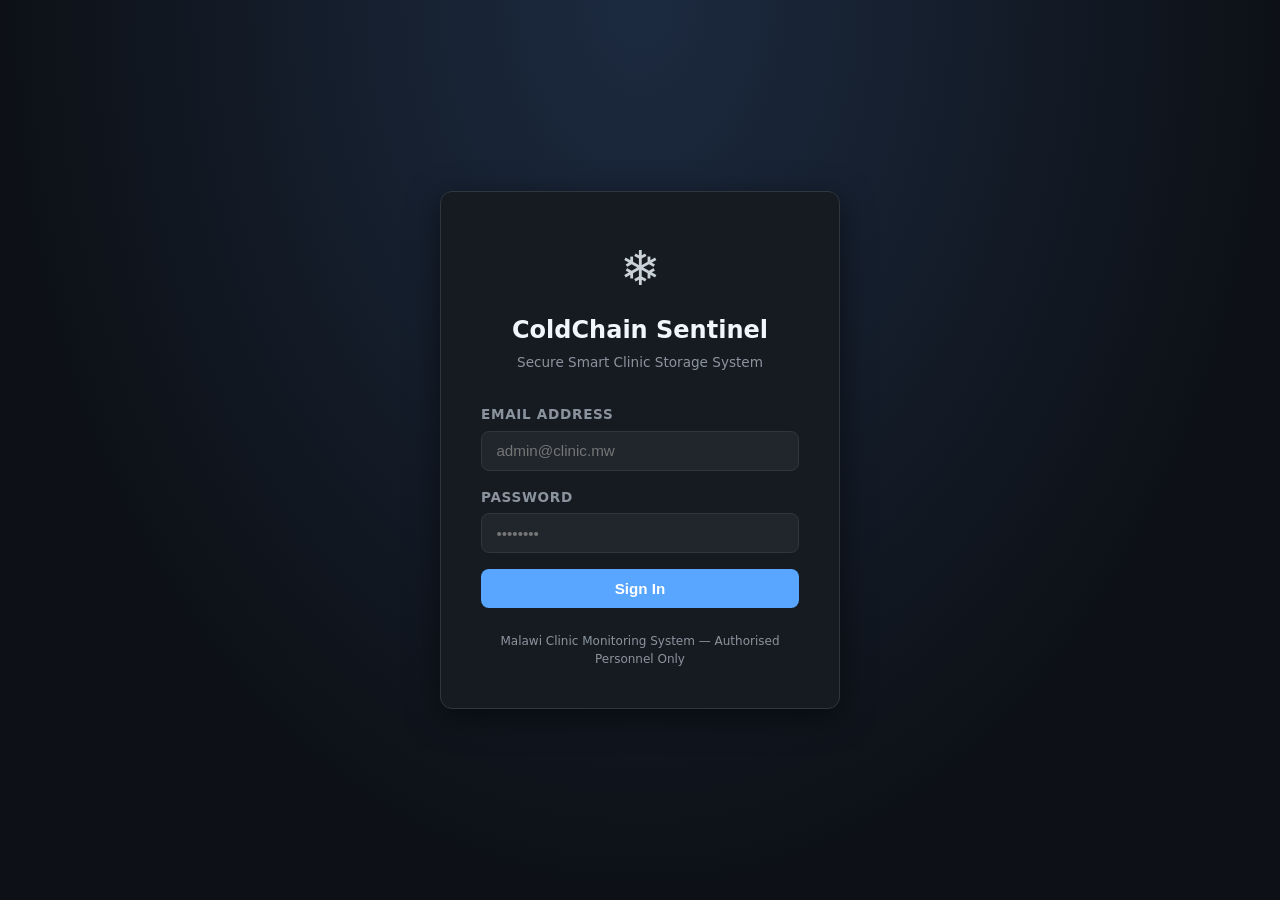
==== dashboard.html @ 4976e24e "Initial commit of ColdChain Sentinel web dashboard" ====
<!DOCTYPE html>
<html lang="en">
<head>
  <meta charset="UTF-8" />
  <meta name="viewport" content="width=device-width, initial-scale=1.0" />
  <title>ColdChain Sentinel – Dashboard</title>
  <link rel="stylesheet" href="styles.css" />
</head>
<body>

<!-- ─── ALERT AUDIO ─────────────────────────────────────────── -->
<!-- Web Audio API used in app.js; no external files needed -->

<div class="dashboard">

  <!-- TOPBAR -->
  <header class="topbar">
    <div class="topbar-brand">
      <span class="icon">❄️</span>
      <span>ColdChain Sentinel</span>
    </div>
    <div class="topbar-right">
      <div class="live-dot"></div>
      <span class="live-label" id="lastUpdate">Connecting…</span>
      <span class="user-tag" id="userTag">—</span>
      <button class="btn-outline" id="logoutBtn">Logout</button>
    </div>
  </header>

  <!-- MAIN CONTENT -->
  <main class="content">

    <!-- CRITICAL ALERT BANNER -->
    <div class="alert-banner hidden" id="alertBanner">
      <span class="alert-icon">🚨</span>
      <span id="alertText">Critical condition detected</span>
    </div>

    <!-- ENVIRONMENTAL STATUS -->
    <div class="section">
      <p class="section-title">Environmental Status</p>
      <div class="stat-grid">

        <div class="stat-card" id="cardTemp">
          <div class="stat-label">🌡 Temperature</div>
          <div class="stat-value" id="valTemp">--.-</div>
          <div class="stat-sub">°Celsius — threshold 28°C</div>
        </div>

        <div class="stat-card" id="cardHum">
          <div class="stat-label">💧 Humidity</div>
          <div class="stat-value" id="valHum">--.-</div>
          <div class="stat-sub">% Relative Humidity</div>
        </div>

        <div class="stat-card" id="cardGas">
          <div class="stat-label">☁️ Gas Status</div>
          <div class="stat-value" id="valGas">---</div>
          <div class="stat-sub">MQ-2 Digital Output</div>
        </div>

        <div class="stat-card" id="cardPower">
          <div class="stat-label">⚡ Power Source</div>
          <div class="stat-value" id="valPower">---</div>
          <div class="stat-sub" id="subPower">Monitoring grid input</div>
        </div>

      </div>
    </div>

    <!-- FAN STATES -->
    <div>
      <p class="section-title">Ventilation Fans</p>
      <div class="fan-grid">
        <div class="fan-card" id="fanGasCard">
          <div class="fan-icon">🌀</div>
          <div class="fan-name">Gas Ventilation Fan</div>
          <div class="fan-state" id="fanGasState">OFF</div>
        </div>
        <div class="fan-card" id="fanTempCard">
          <div class="fan-icon">🌀</div>
          <div class="fan-name">Temperature Cooling Fan</div>
          <div class="fan-state" id="fanTempState">OFF</div>
        </div>
      </div>
    </div>

    <!-- BOTTOM ROW: recent alerts + event logs -->
    <div class="bottom-row">

      <!-- RECENT ALERTS -->
      <div>
        <p class="section-title">Recent Alerts</p>
        <div class="log-panel">
          <div class="log-header">
            <h3>Active Alerts</h3>
            <span id="alertCount" class="log-badge badge-red">0</span>
          </div>
          <div class="log-list" id="alertList">
            <div class="log-row" style="color:var(--text-dim);">
              <span class="log-time">—</span>
              <span>—</span>
              <span>No active alerts</span>
            </div>
          </div>
        </div>
      </div>

      <!-- EVENT LOG -->
      <div>
        <p class="section-title">Event Log</p>
        <div class="log-panel">
          <div class="log-header">
            <h3>Access &amp; Environment Log</h3>
            <button class="btn-outline" id="refreshLog">↻ Refresh</button>
          </div>
          <div class="log-list" id="eventLog">
            <div class="log-row" style="color:var(--text-dim);">
              <span class="log-time">Loading…</span>
              <span>—</span>
              <span>—</span>
            </div>
          </div>
        </div>
      </div>

    </div><!-- /bottom-row -->

  </main><!-- /content -->
</div><!-- /dashboard -->

<script src="app.js"></script>
</body>
</html>
---- styles.css ----
/* ============================================================
   ColdChain Sentinel – Stylesheet
   Clean, clinical UI with status-driven colour coding
   ============================================================ */

/* ─── RESET & BASE ─────────────────────────────────────────── */
*, *::before, *::after { box-sizing: border-box; margin: 0; padding: 0; }

:root {
  --bg:           #0d1117;
  --surface:      #161b22;
  --surface-2:    #21262d;
  --border:       #30363d;
  --text:         #c9d1d9;
  --text-dim:     #8b949e;
  --text-bright:  #f0f6fc;

  --blue:         #58a6ff;
  --green:        #3fb950;
  --yellow:       #d29922;
  --red:          #f85149;
  --orange:       #e3823a;
  --teal:         #39d353;

  --card-radius:  12px;
  --gap:          1.25rem;
  --font:         'Segoe UI', system-ui, -apple-system, sans-serif;
}

html, body {
  height: 100%;
  background: var(--bg);
  color: var(--text);
  font-family: var(--font);
  font-size: 16px;
  line-height: 1.5;
}

/* ─── LOGIN PAGE ───────────────────────────────────────────── */
.login-page {
  display: flex;
  align-items: center;
  justify-content: center;
  min-height: 100vh;
  background: radial-gradient(ellipse at 50% 0%, #1c2a40 0%, var(--bg) 70%);
}

.login-card {
  background: var(--surface);
  border: 1px solid var(--border);
  border-radius: var(--card-radius);
  padding: 2.5rem;
  width: 100%;
  max-width: 400px;
  box-shadow: 0 8px 32px rgba(0,0,0,0.5);
  animation: fadeIn 0.8s ease-out;
}

.login-logo {
  text-align: center;
  margin-bottom: 2rem;
}

.logo-icon { font-size: 3rem; margin-bottom: 0.5rem; }

.login-logo h1 {
  font-size: 1.5rem;
  font-weight: 700;
  color: var(--text-bright);
}

.login-logo .subtitle {
  color: var(--text-dim);
  font-size: 0.85rem;
  margin-top: 0.25rem;
}

/* ─── FORM ─────────────────────────────────────────────────── */
.login-form { display: flex; flex-direction: column; gap: 1rem; }

.form-group { display: flex; flex-direction: column; gap: 0.4rem; }

.form-group label {
  font-size: 0.85rem;
  font-weight: 600;
  color: var(--text-dim);
  text-transform: uppercase;
  letter-spacing: 0.05em;
}

input[type="email"],
input[type="password"],
input[type="text"] {
  background: var(--surface-2);
  border: 1px solid var(--border);
  border-radius: 8px;
  color: var(--text-bright);
  padding: 0.65rem 0.9rem;
  font-size: 0.95rem;
  outline: none;
  transition: border-color 0.2s;
  width: 100%;
}

input:focus { border-color: var(--blue); }

.error-msg {
  background: rgba(248,81,73,0.15);
  border: 1px solid var(--red);
  border-radius: 6px;
  color: var(--red);
  padding: 0.6rem 0.9rem;
  font-size: 0.85rem;
}

@keyframes fadeIn {
  from {
    opacity: 0;
    transform: translateY(20px);
  }
  to {
    opacity: 1;
    transform: translateY(0);
  }
}

/* ─── BUTTONS ──────────────────────────────────────────────── */
.btn-primary {
  background: var(--blue);
  border: none;
  border-radius: 8px;
  color: #fff;
  cursor: pointer;
  font-size: 0.95rem;
  font-weight: 600;
  padding: 0.7rem 1.2rem;
  transition: background 0.2s, opacity 0.2s;
  display: inline-flex;
  align-items: center;
  justify-content: center;
  gap: 0.5rem;
}

.btn-primary:hover { background: #79b8ff; }
.btn-primary:disabled { opacity: 0.6; cursor: not-allowed; }
.btn-full { width: 100%; }

.btn-outline {
  background: transparent;
  border: 1px solid var(--border);
  border-radius: 8px;
  color: var(--text);
  cursor: pointer;
  font-size: 0.85rem;
  padding: 0.4rem 0.8rem;
  transition: border-color 0.2s, color 0.2s;
}

.btn-outline:hover { border-color: var(--blue); color: var(--blue); }

/* ─── SPINNER ──────────────────────────────────────────────── */
.spinner {
  width: 16px; height: 16px;
  border: 2px solid rgba(255,255,255,0.3);
  border-top-color: #fff;
  border-radius: 50%;
  animation: spin 0.7s linear infinite;
}
@keyframes spin { to { transform: rotate(360deg); } }

.login-footer {
  text-align: center;
  color: var(--text-dim);
  font-size: 0.75rem;
  margin-top: 1.5rem;
}

/* ─── DASHBOARD LAYOUT ─────────────────────────────────────── */
.dashboard {
  display: grid;
  grid-template-rows: 56px 1fr;
  min-height: 100vh;
}

/* ─── TOPBAR ───────────────────────────────────────────────── */
.topbar {
  display: flex;
  align-items: center;
  justify-content: space-between;
  padding: 0 1.5rem;
  background: rgba(16, 23, 30, 0.70);
  border-bottom: 1px solid rgba(255,255,255,0.08);
  backdrop-filter: blur(8px);
  -webkit-backdrop-filter: blur(8px);
  position: sticky;
  top: 0;
  z-index: 100;
  box-shadow: 0 8px 20px rgba(0,0,0,0.35);
  border-radius: 0 0 14px 14px;
}


.topbar-brand {
  display: flex;
  align-items: center;
  gap: 0.6rem;
  font-weight: 700;
  font-size: 1.2rem;
  color: var(--text-bright);
}

.topbar-brand .icon { font-size: 1.3rem; }

.topbar-right {
  display: flex;
  align-items: center;
  gap: 0.8rem;
}

.live-dot {
  width: 8px; height: 8px;
  background: var(--green);
  border-radius: 50%;
  animation: pulse 2s infinite;
}
@keyframes pulse {
  0%, 100% { opacity: 1; }
  50%       { opacity: 0.3; }
}

.live-label { font-size: 0.8rem; color: var(--text-dim); }

.user-tag {
  background: var(--surface-2);
  border: 1px solid var(--border);
  border-radius: 20px;
  padding: 0.25rem 0.75rem;
  font-size: 0.8rem;
  color: var(--text-dim);
}

/* ─── MAIN CONTENT ─────────────────────────────────────────── */
.content {
  padding: 1.5rem;
  display: flex;
  flex-direction: column;
  gap: var(--gap);
  overflow-y: auto;
}

/* ─── SECTION TITLE ────────────────────────────────────────── */
.section-title {
  font-size: 0.85rem;
  font-weight: 800;
  text-transform: uppercase;
  letter-spacing: 0.12em;
  color: var(--text-bright);
  margin-bottom: 0.4rem;
  text-align: center;
}

/* ─── STAT GRID ────────────────────────────────────────────── */
.stat-grid {
  display: grid;
  grid-template-columns: repeat(auto-fit, minmax(170px, 1fr));
  gap: 0.8rem;
  max-width: 760px;
  margin: 0 auto;
}

@media (max-width: 768px) {
  .stat-grid { grid-template-columns: repeat(auto-fit, minmax(140px, 1fr)); }
  .stat-card { padding: 0.95rem; }
  .stat-label { font-size: 0.68rem; }
  .stat-value { font-size: 1.45rem; }
  .stat-sub { font-size: 0.72rem; }
  .fan-name { font-size: 0.88rem; }
  .fan-state { font-size: 1rem; }
}


/* ─── STAT CARD ────────────────────────────────────────────── */
.stat-card {
  background: var(--surface);
  border: 1px solid var(--border);
  border-radius: var(--card-radius);
  padding: 1.2rem;
  display: flex;
  flex-direction: column;
  align-items: center;
  text-align: center;
  gap: 0.5rem;
  transition: border-color 0.3s;
}

.stat-card.alert  { border-color: var(--red);    background: rgba(248,81,73,0.07); }
.stat-card.warn   { border-color: var(--yellow);  background: rgba(210,153,34,0.07); }
.stat-card.ok     { border-color: var(--green);   background: rgba(63,185,80,0.07); }

.stat-label {
  font-size: 0.75rem;
  font-weight: 600;
  text-transform: uppercase;
  letter-spacing: 0.06em;
  color: var(--text-dim);
  display: flex;
  align-items: center;
  gap: 0.4rem;
}

.stat-value {
  font-size: 2rem;
  font-weight: 700;
  color: var(--text-bright);
  line-height: 1;
}

.stat-value.red    { color: var(--red); }
.stat-value.green  { color: var(--green); }
.stat-value.yellow { color: var(--yellow); }
.stat-value.blue   { color: var(--blue); }

.stat-sub {
  font-size: 0.78rem;
  color: var(--text-dim);
}

/* ─── ALERT BANNER ─────────────────────────────────────────── */
.alert-banner {
  background: rgba(248,81,73,0.12);
  border: 1px solid var(--red);
  border-radius: var(--card-radius);
  padding: 0.9rem 1.2rem;
  display: flex;
  align-items: center;
  gap: 0.75rem;
  color: #ff8080;
  font-weight: 600;
  font-size: 0.9rem;
}

.alert-banner .alert-icon { font-size: 1.4rem; }
.alert-banner.hidden { display: none; }

/* ─── LOG PANEL ────────────────────────────────────────────── */
.log-panel {
  background: var(--surface);
  border: 1px solid var(--border);
  border-radius: var(--card-radius);
  overflow: hidden;
}

.log-header {
  display: flex;
  align-items: center;
  justify-content: space-between;
  padding: 0.8rem 1.2rem;
  border-bottom: 1px solid var(--border);
}

.log-header h3 {
  font-size: 0.9rem;
  font-weight: 600;
  color: var(--text-bright);
}

.log-list {
  max-height: 320px;
  overflow-y: auto;
}

.log-row {
  display: grid;
  grid-template-columns: 160px 140px 1fr;
  align-items: center;
  gap: 0.75rem;
  padding: 0.6rem 1.2rem;
  border-bottom: 1px solid var(--border);
  font-size: 0.82rem;
  transition: background 0.15s;
}

.log-row:hover { background: var(--surface-2); }
.log-row:last-child { border-bottom: none; }

.log-time { color: var(--text-dim); font-family: monospace; }

.log-badge {
  display: inline-block;
  padding: 0.15rem 0.5rem;
  border-radius: 20px;
  font-size: 0.72rem;
  font-weight: 700;
  text-transform: uppercase;
}

.badge-green  { background: rgba(63,185,80,0.2);   color: var(--green); }
.badge-red    { background: rgba(248,81,73,0.2);    color: var(--red); }
.badge-yellow { background: rgba(210,153,34,0.2);   color: var(--yellow); }
.badge-blue   { background: rgba(88,166,255,0.2);   color: var(--blue); }
.badge-orange { background: rgba(227,130,58,0.2);   color: var(--orange); }

/* ─── FAN STATUS CARDS ─────────────────────────────────────── */
.fan-grid {
  display: grid;
  grid-template-columns: 1fr 1fr;
  gap: var(--gap);
}

.fan-card {
  background: var(--surface);
  border: 1px solid var(--border);
  border-radius: var(--card-radius);
  padding: 1.2rem;
  text-align: center;
  transition: border-color 0.3s;
}

.fan-card.on  { border-color: var(--blue); }
.fan-card.off { border-color: var(--border); }

.fan-icon { font-size: 2.5rem; transition: transform 0.3s; }
.fan-card.on .fan-icon { animation: rotate 1.5s linear infinite; }
@keyframes rotate { to { transform: rotate(360deg); } }

 .fan-name { font-size: 0.95rem; color: var(--text-bright); margin-top: 0.4rem; font-weight: 700; text-transform: uppercase; }
 .fan-state { font-size: 1.05rem; font-weight: 800; margin-top: 0.2rem; }
.fan-card.on  .fan-state { color: var(--blue); }
.fan-card.off .fan-state { color: var(--text-dim); }

/* ─── BOTTOM ROW ───────────────────────────────────────────── */
.bottom-row {
  display: grid;
  grid-template-columns: 1fr 2fr;
  gap: var(--gap);
}

@media (max-width: 768px) {
  .bottom-row { grid-template-columns: 1fr; }
  .stat-grid  { grid-template-columns: 1fr 1fr; }
  .fan-grid   { grid-template-columns: 1fr 1fr; }
  .log-row    { grid-template-columns: 120px 110px 1fr; }
}

/* ─── SCROLL ───────────────────────────────────────────────── */
::-webkit-scrollbar { width: 6px; }
::-webkit-scrollbar-track { background: transparent; }
::-webkit-scrollbar-thumb { background: var(--border); border-radius: 3px; }
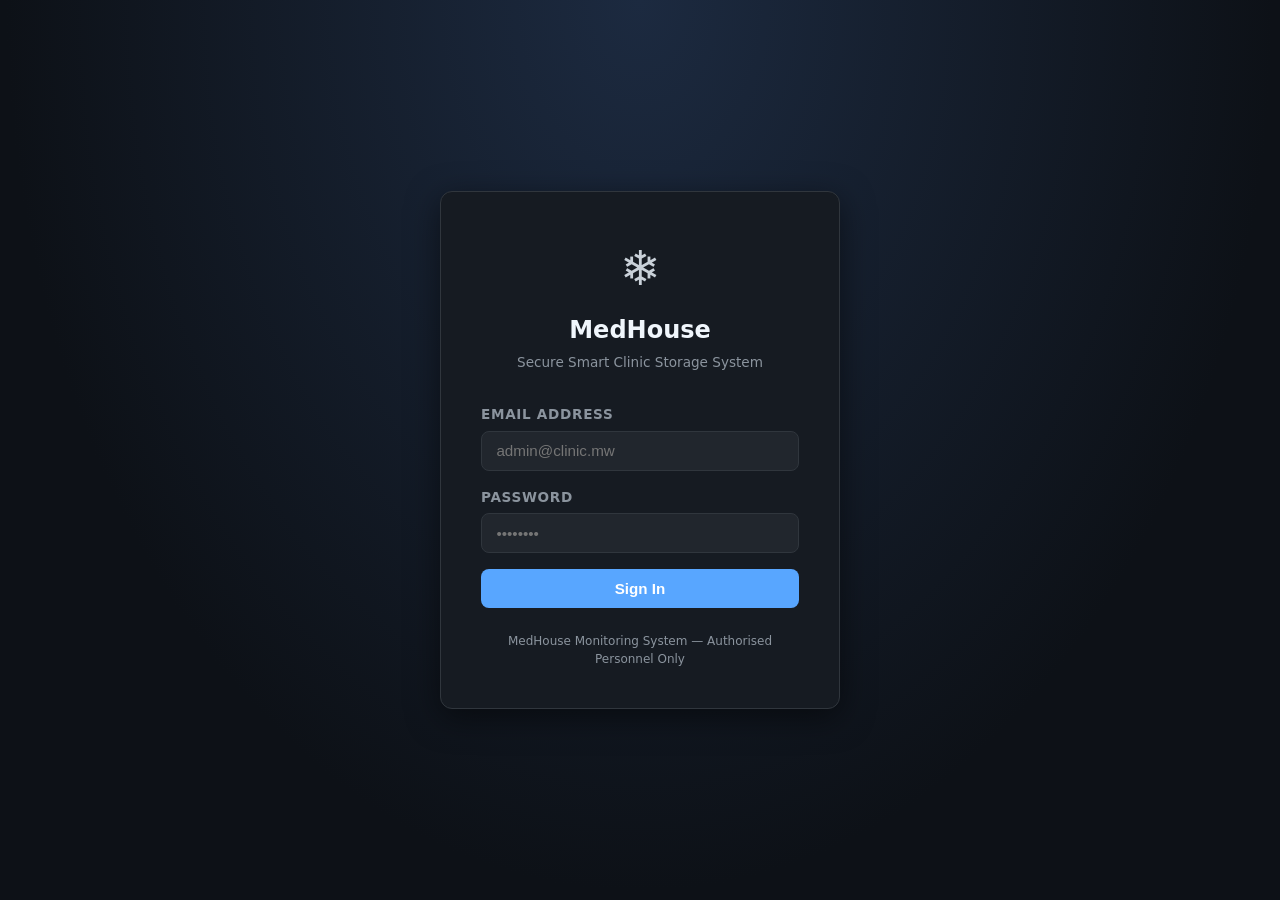
==== commit 3ef0138f: "Update branding from ColdChain Sentinel to MedHouse in dashboard and login pages" ====
--- a/dashboard.html
+++ b/dashboard.html
@@ -17,7 +17,7 @@
   <header class="topbar">
     <div class="topbar-brand">
       <span class="icon">❄️</span>
-      <span>ColdChain Sentinel</span>
+      <span>MedHouse</span>
     </div>
     <div class="topbar-right">
       <div class="live-dot"></div>
--- a/styles.css
+++ b/styles.css
@@ -34,6 +34,7 @@
   font-family: var(--font);
   font-size: 16px;
   line-height: 1.5;
+  overflow-x: hidden;
 }
 
 /* ─── LOGIN PAGE ───────────────────────────────────────────── */
@@ -180,6 +181,7 @@
   display: grid;
   grid-template-rows: 56px 1fr;
   min-height: 100vh;
+  width: 100%;
 }
 
 /* ─── TOPBAR ───────────────────────────────────────────────── */
@@ -246,6 +248,7 @@
   flex-direction: column;
   gap: var(--gap);
   overflow-y: auto;
+  min-width: 0;
 }
 
 /* ─── SECTION TITLE ────────────────────────────────────────── */
@@ -266,6 +269,7 @@
   gap: 0.8rem;
   max-width: 760px;
   margin: 0 auto;
+  width: 100%;
 }
 
 @media (max-width: 768px) {
@@ -348,6 +352,7 @@
   border: 1px solid var(--border);
   border-radius: var(--card-radius);
   overflow: hidden;
+  min-width: 0;
 }
 
 .log-header {
@@ -367,6 +372,7 @@
 .log-list {
   max-height: 320px;
   overflow-y: auto;
+  overflow-x: hidden;
 }
 
 .log-row {
@@ -378,6 +384,7 @@
   border-bottom: 1px solid var(--border);
   font-size: 0.82rem;
   transition: background 0.15s;
+  min-width: 0;
 }
 
 .log-row:hover { background: var(--surface-2); }
@@ -405,6 +412,7 @@
   display: grid;
   grid-template-columns: 1fr 1fr;
   gap: var(--gap);
+  min-width: 0;
 }
 
 .fan-card {
@@ -433,6 +441,7 @@
   display: grid;
   grid-template-columns: 1fr 2fr;
   gap: var(--gap);
+  min-width: 0;
 }
 
 @media (max-width: 768px) {
@@ -442,6 +451,44 @@
   .log-row    { grid-template-columns: 120px 110px 1fr; }
 }
 
+@media (max-width: 640px) {
+  .dashboard {
+    grid-template-rows: auto 1fr;
+  }
+
+  .topbar {
+    flex-direction: column;
+    align-items: stretch;
+    gap: 0.75rem;
+    padding: 0.9rem 1rem;
+  }
+
+  .topbar-right {
+    flex-wrap: wrap;
+    justify-content: space-between;
+  }
+
+  .content {
+    padding: 1rem;
+  }
+
+  .stat-grid,
+  .fan-grid {
+    grid-template-columns: 1fr;
+  }
+
+  .log-header {
+    flex-direction: column;
+    align-items: flex-start;
+    gap: 0.6rem;
+  }
+
+  .log-row {
+    grid-template-columns: 1fr;
+    gap: 0.35rem;
+  }
+}
+
 /* ─── SCROLL ───────────────────────────────────────────────── */
 ::-webkit-scrollbar { width: 6px; }
 ::-webkit-scrollbar-track { background: transparent; }
